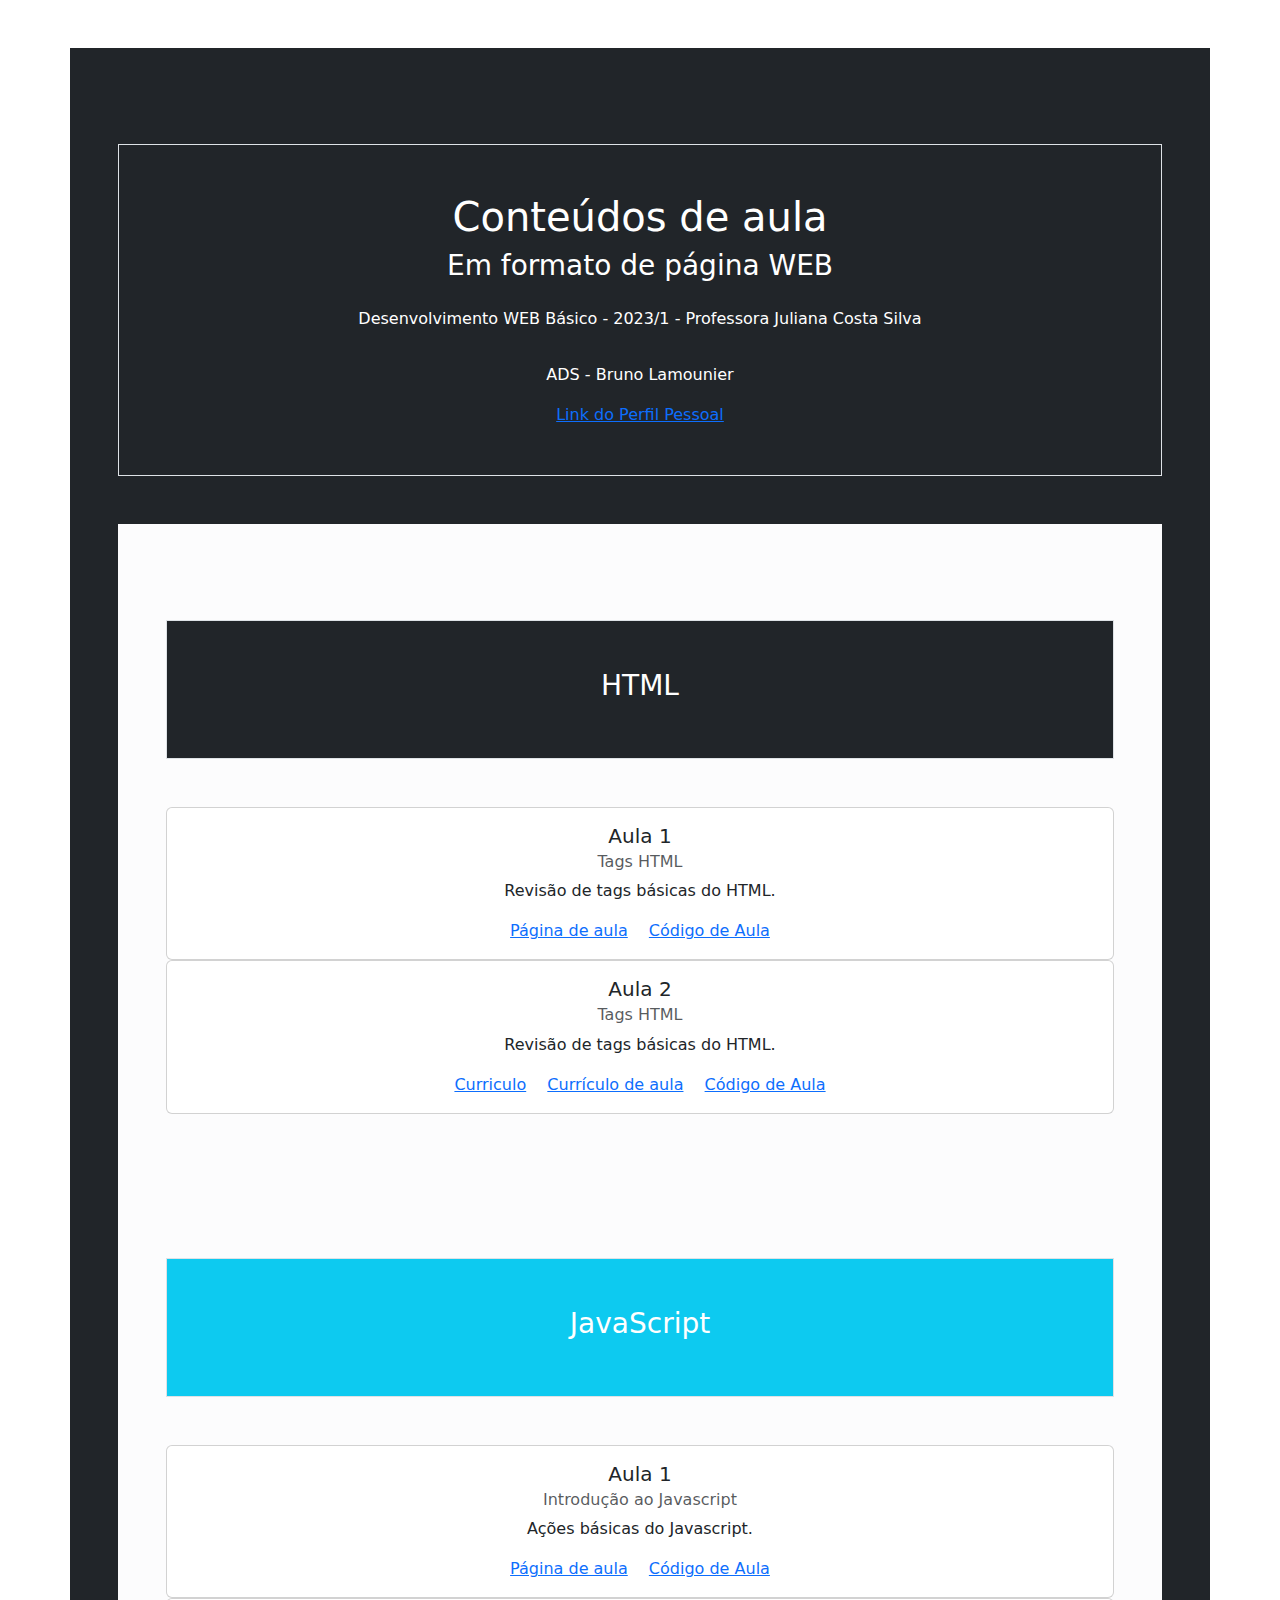
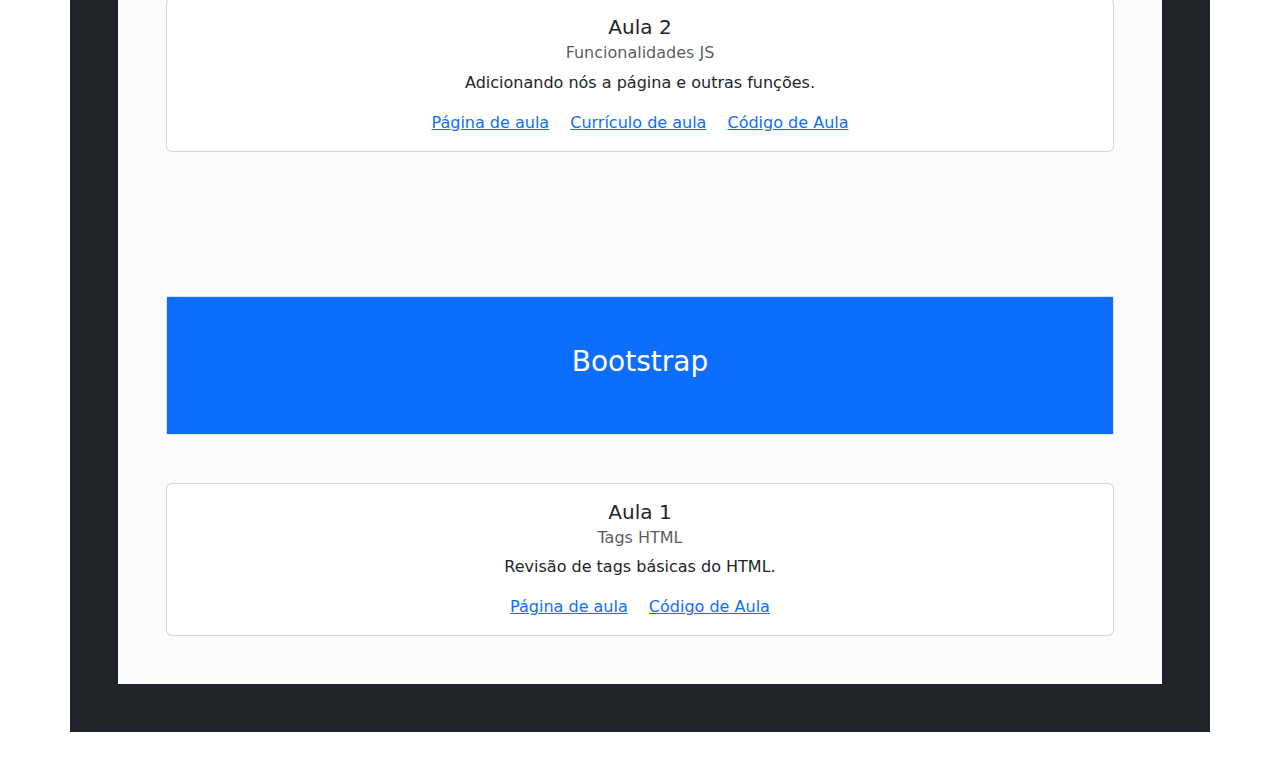
==== docs/index.html @ 9d98ef99 "Add files via upload" ====
<!DOCTYPE html>
<html lang="pt-BR">
<head>
    <meta charset="UTF-8">
    <meta http-equiv="X-UA-Compatible" content="IE=edge">
    <meta name="viewport" content="width=device-width, initial-scale=1.0">
    <link href="https://cdn.jsdelivr.net/npm/bootstrap@5.3.0-alpha3/dist/css/bootstrap.min.css" rel="stylesheet">
    <title>Desenv. WEB Basico</title>
</head>
<body>
    <div class="container p-5 my-5 bg-dark text-white text-center">
        <div class="container border my-5 p-5 text-center">        
          <h1 class="h1">Conteúdos de aula</h1>
          <h3 class="h3">Em formato de página WEB</h3>
          <p class="p-3">Desenvolvimento WEB Básico - 2023/1 - Professora Juliana Costa Silva</p>                    
          <p>ADS - Bruno Lamounier</p>
          <a href="https://github.com/Brux4o" class="card-link">Link do Perfil Pessoal</a>
        </div>
        <div class="d-flex flex-row">
          <div class="col-md-4 bg-light-subtle text-center p-5 flex-fill">
            <div class="col p-5 my-5 border bg-dark text-white">
              <h3>HTML</h3>
            </div> 
            <div class="col-md-12 flex-fill">
                <div class="col-md flex-fill">
                  <div class="card">
                    <div class="card-body">
                      <h5 class="card-title">Aula 1</h5>
                      <h6 class="card-subtitle mb-2 text-body-secondary">Tags HTML</h6>
                      <p class="card-text">Revisão de tags básicas do HTML.</p>
                      <a href="aula1/index.html" class="card-link">Página de aula</a>
                      <a href="https://github.com/costasilvati/DesWebBasico/tree/2023/2023_1/aula1" class="card-link">Código de Aula</a>
                    </div>
                  </div>
                </div>
                <div class="col-md flex-fill">
                  <div class="card">
                    <div class="card-body">
                      <h5 class="card-title">Aula 2</h5>
                      <h6 class="card-subtitle mb-2 text-body-secondary">Tags HTML</h6>
                      <p class="card-text">Revisão de tags básicas do HTML.</p>
                      <a href="Curriculo/index.html" class="card-link">Curriculo</a>
                      <a href="aula2/curriculo.html" class="card-link">Currículo de aula</a>
                      <a href="https://github.com/costasilvati/DesWebBasico/tree/2023/2023_1/aula2" class="card-link">Código de Aula</a>
                    </div>
                  </div>
                </div>
              </div>
            </div>
        </div>
        <div class="d-flex flex-row">
            <div class="col-md-4 bg-light-subtle text-center p-5 flex-fill">
              <div class="col p-5 my-5 border bg-info text-white">
                <h3>JavaScript</h3>
              </div>
              <div class="col-md-12 flex-fill">
                <div class="col-md flex-fill">
                  <div class="card">
                    <div class="card-body">
                      <h5 class="card-title">Aula 1</h5>
                      <h6 class="card-subtitle mb-2 text-body-secondary">Introdução ao Javascript</h6>
                      <p class="card-text">Ações básicas do Javascript.</p>
                      <a href="aula1/index.html" class="card-link">Página de aula</a>
                      <a href="https://github.com/costasilvati/DesWebBasico/tree/2023/2023_1/aula1" class="card-link">Código de Aula</a>
                    </div>
                  </div>
                </div>
                <div class="col-md flex-fill">
                  <div class="card">
                    <div class="card-body">
                      <h5 class="card-title">Aula 2</h5>
                      <h6 class="card-subtitle mb-2 text-body-secondary">Funcionalidades JS</h6>
                      <p class="card-text">Adicionando nós a página e outras funções.</p>
                      <a href="aula2/index.html" class="card-link">Página de aula</a>
                      <a href="aula2/curriculo.html" class="card-link">Currículo de aula</a>
                      <a href="https://github.com/costasilvati/DesWebBasico/tree/2023/2023_1/aula2" class="card-link">Código de Aula</a>
                    </div>
                  </div>
                </div>
              </div>
            </div>
            </div>
            <div class="d-flex flex-row">
              <div class="col-md-4 bg-light-subtle text-center p-5 flex-fill">
                <div class="col p-5 my-5 border bg-primary text-white">
                  <h3>Bootstrap</h3>
                </div> 
                <div class="col-md-12 flex-fill">
                    <div class="col-md flex-fill">
                      <div class="card">
                        <div class="card-body">
                          <h5 class="card-title">Aula 1</h5>
                          <h6 class="card-subtitle mb-2 text-body-secondary">Tags HTML</h6>
                          <p class="card-text">Revisão de tags básicas do HTML.</p>
                          <a href="aula1/index.html" class="card-link">Página de aula</a>
                          <a href="https://github.com/costasilvati/DesWebBasico/tree/2023/2023_1/aula1" class="card-link">Código de Aula</a>
                        </div>
                      </div>
                    </div>
                  </div>
                </div>
            </div>
          </div>
        </div>
        
</body>

</html>
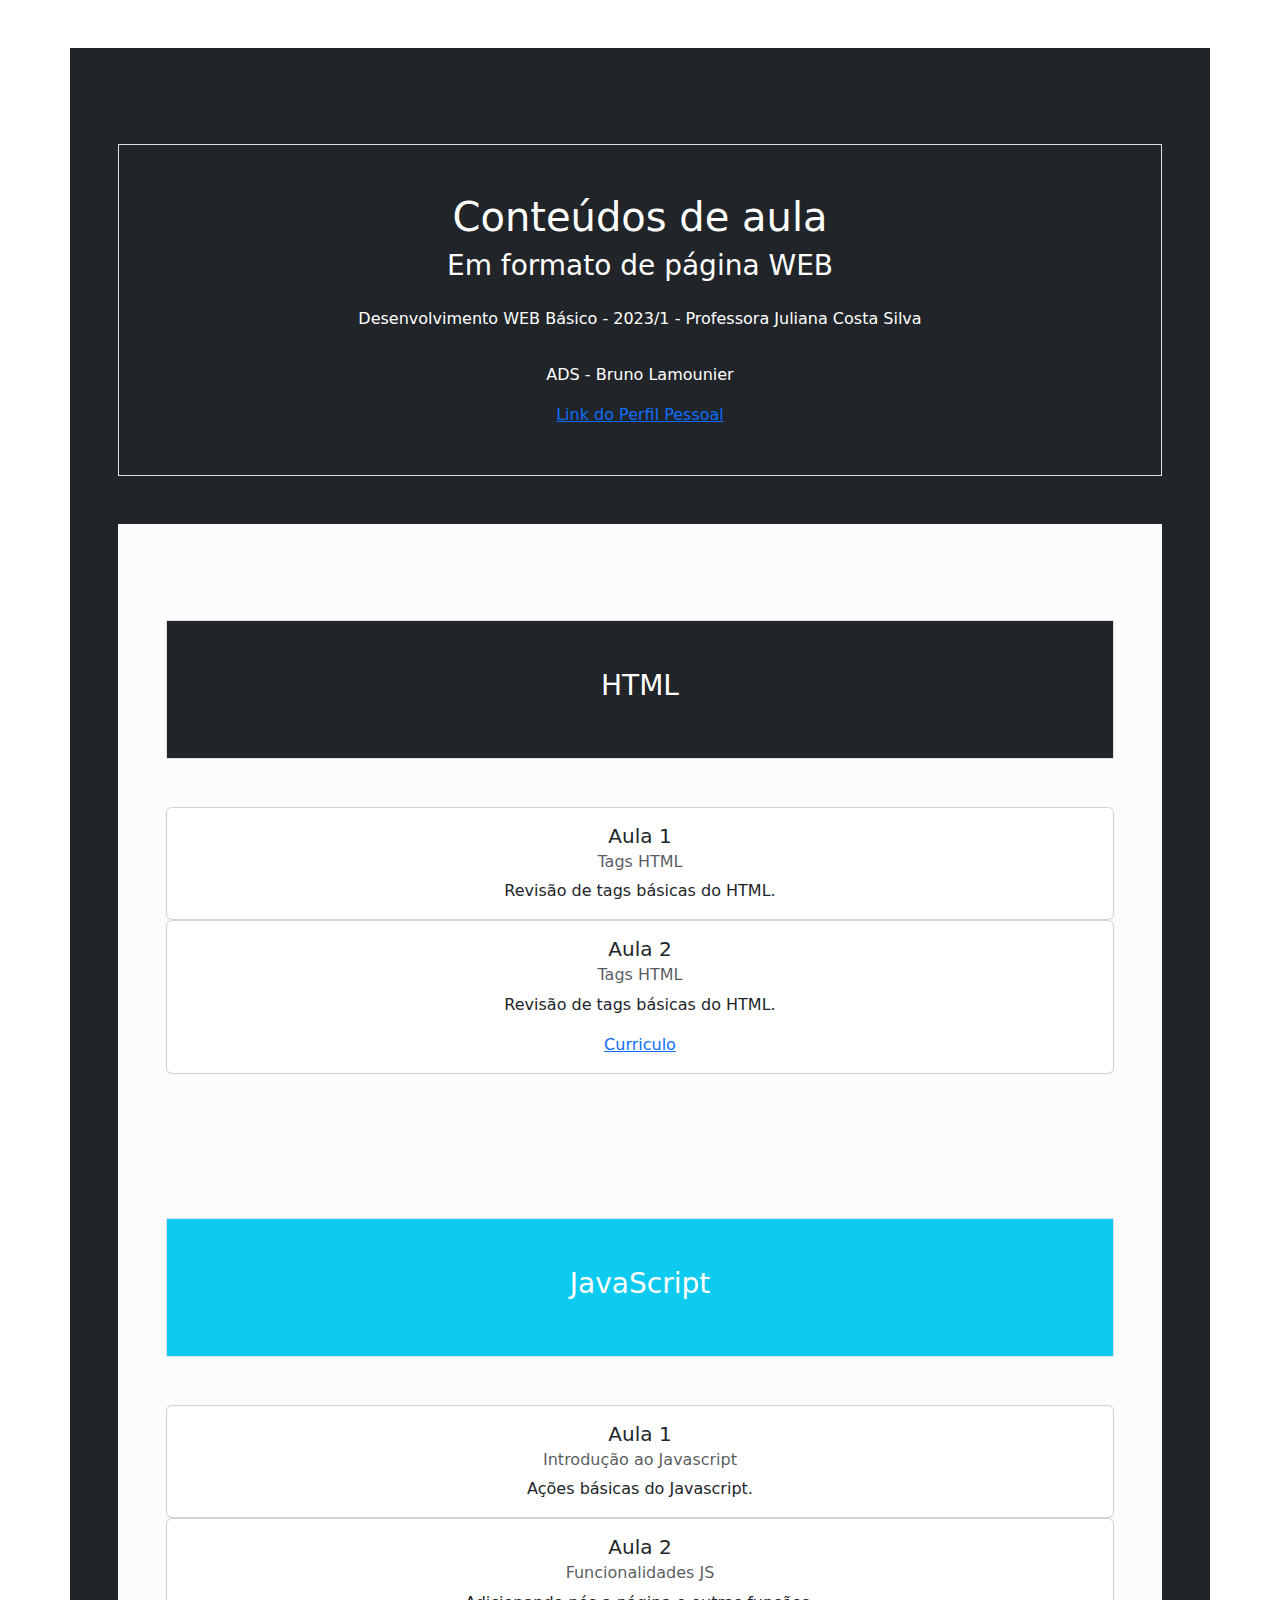
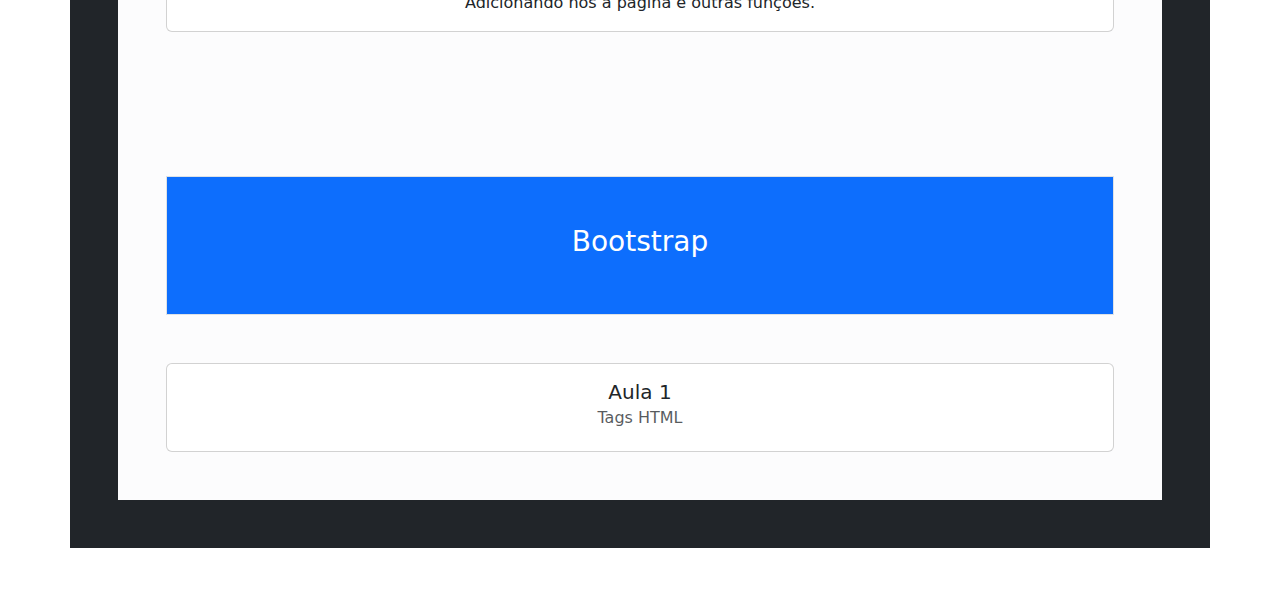
==== commit b6c69f17: "Update index.html" ====
--- a/docs/index.html
+++ b/docs/index.html
@@ -28,8 +28,6 @@
                       <h5 class="card-title">Aula 1</h5>
                       <h6 class="card-subtitle mb-2 text-body-secondary">Tags HTML</h6>
                       <p class="card-text">Revisão de tags básicas do HTML.</p>
-                      <a href="aula1/index.html" class="card-link">Página de aula</a>
-                      <a href="https://github.com/costasilvati/DesWebBasico/tree/2023/2023_1/aula1" class="card-link">Código de Aula</a>
                     </div>
                   </div>
                 </div>
@@ -39,9 +37,7 @@
                       <h5 class="card-title">Aula 2</h5>
                       <h6 class="card-subtitle mb-2 text-body-secondary">Tags HTML</h6>
                       <p class="card-text">Revisão de tags básicas do HTML.</p>
-                      <a href="Curriculo/index.html" class="card-link">Curriculo</a>
-                      <a href="aula2/curriculo.html" class="card-link">Currículo de aula</a>
-                      <a href="https://github.com/costasilvati/DesWebBasico/tree/2023/2023_1/aula2" class="card-link">Código de Aula</a>
+                      <a href="https://github.com/Brux4o/ADS/edit/main/docs/index.html" class="card-link">Curriculo</a>
                     </div>
                   </div>
                 </div>
@@ -60,8 +56,6 @@
                       <h5 class="card-title">Aula 1</h5>
                       <h6 class="card-subtitle mb-2 text-body-secondary">Introdução ao Javascript</h6>
                       <p class="card-text">Ações básicas do Javascript.</p>
-                      <a href="aula1/index.html" class="card-link">Página de aula</a>
-                      <a href="https://github.com/costasilvati/DesWebBasico/tree/2023/2023_1/aula1" class="card-link">Código de Aula</a>
                     </div>
                   </div>
                 </div>
@@ -71,9 +65,7 @@
                       <h5 class="card-title">Aula 2</h5>
                       <h6 class="card-subtitle mb-2 text-body-secondary">Funcionalidades JS</h6>
                       <p class="card-text">Adicionando nós a página e outras funções.</p>
-                      <a href="aula2/index.html" class="card-link">Página de aula</a>
-                      <a href="aula2/curriculo.html" class="card-link">Currículo de aula</a>
-                      <a href="https://github.com/costasilvati/DesWebBasico/tree/2023/2023_1/aula2" class="card-link">Código de Aula</a>
+
                     </div>
                   </div>
                 </div>
@@ -91,9 +83,6 @@
                         <div class="card-body">
                           <h5 class="card-title">Aula 1</h5>
                           <h6 class="card-subtitle mb-2 text-body-secondary">Tags HTML</h6>
-                          <p class="card-text">Revisão de tags básicas do HTML.</p>
-                          <a href="aula1/index.html" class="card-link">Página de aula</a>
-                          <a href="https://github.com/costasilvati/DesWebBasico/tree/2023/2023_1/aula1" class="card-link">Código de Aula</a>
                         </div>
                       </div>
                     </div>
